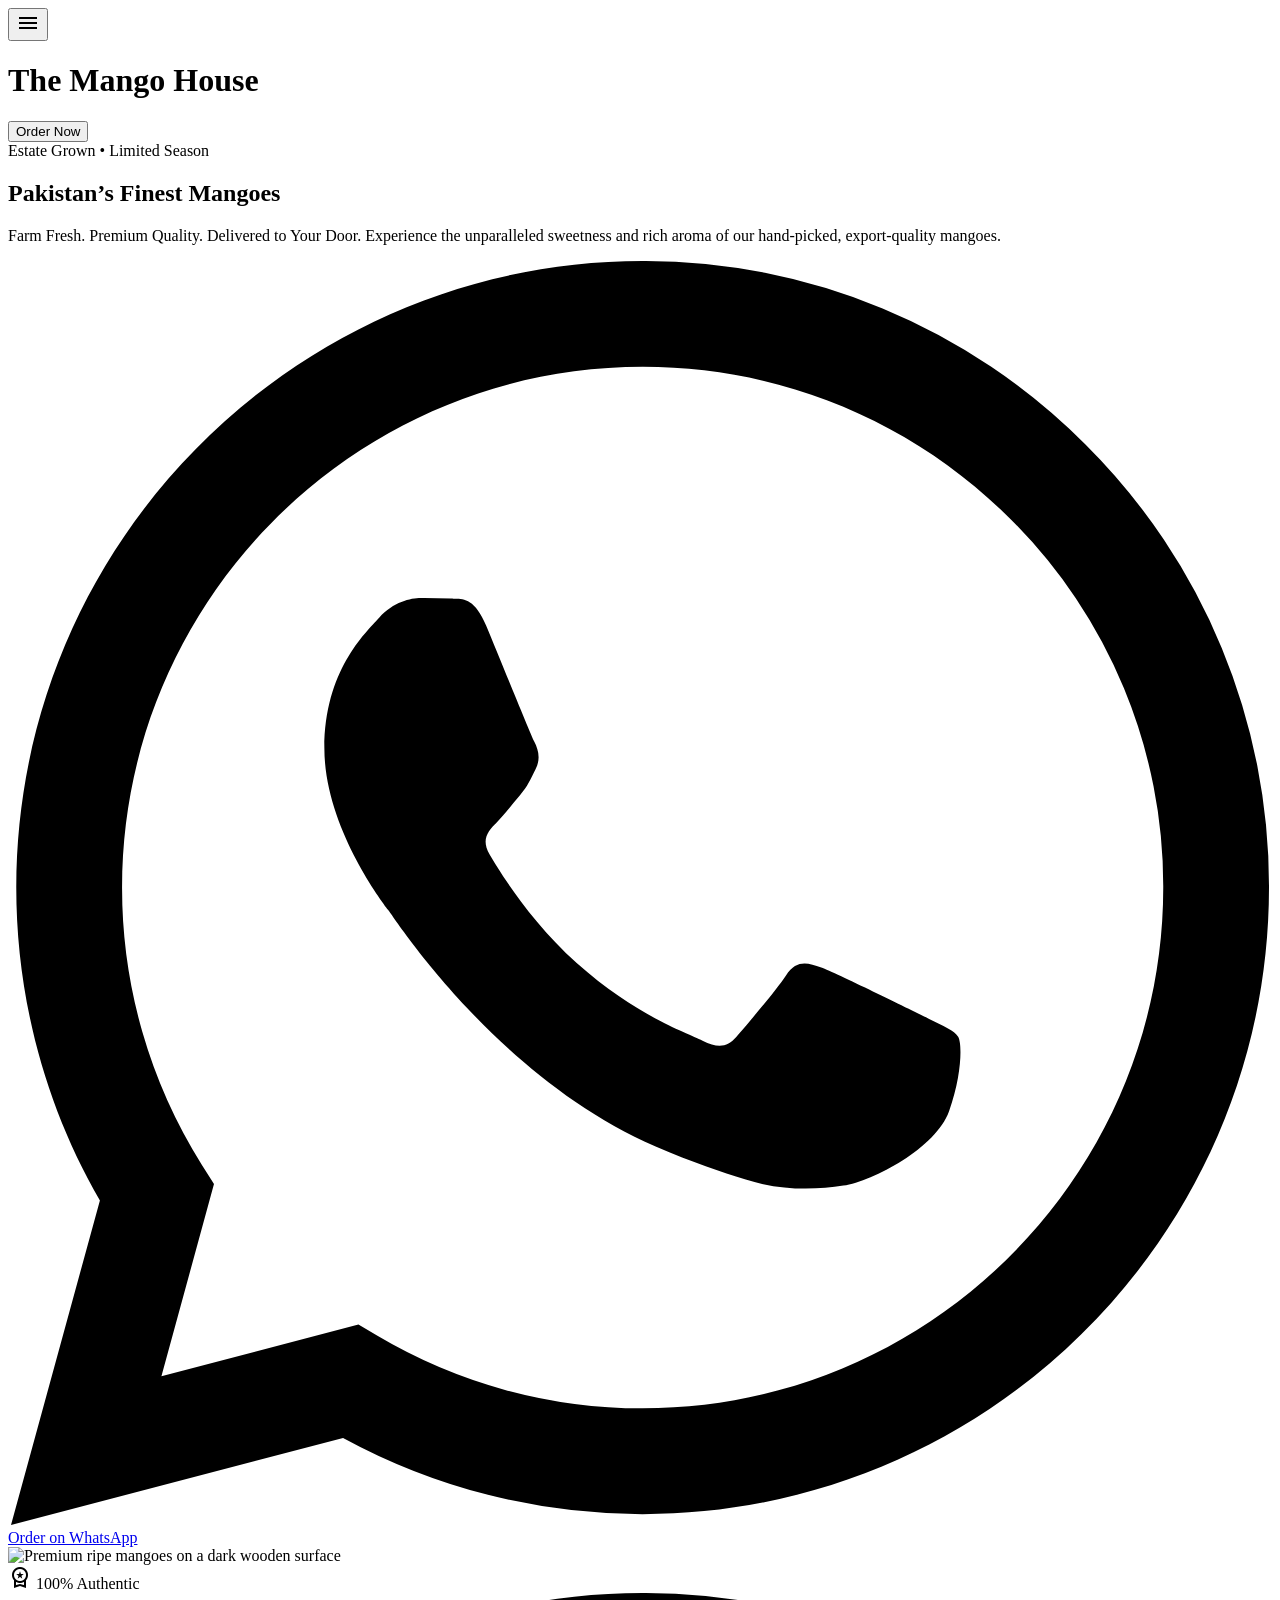
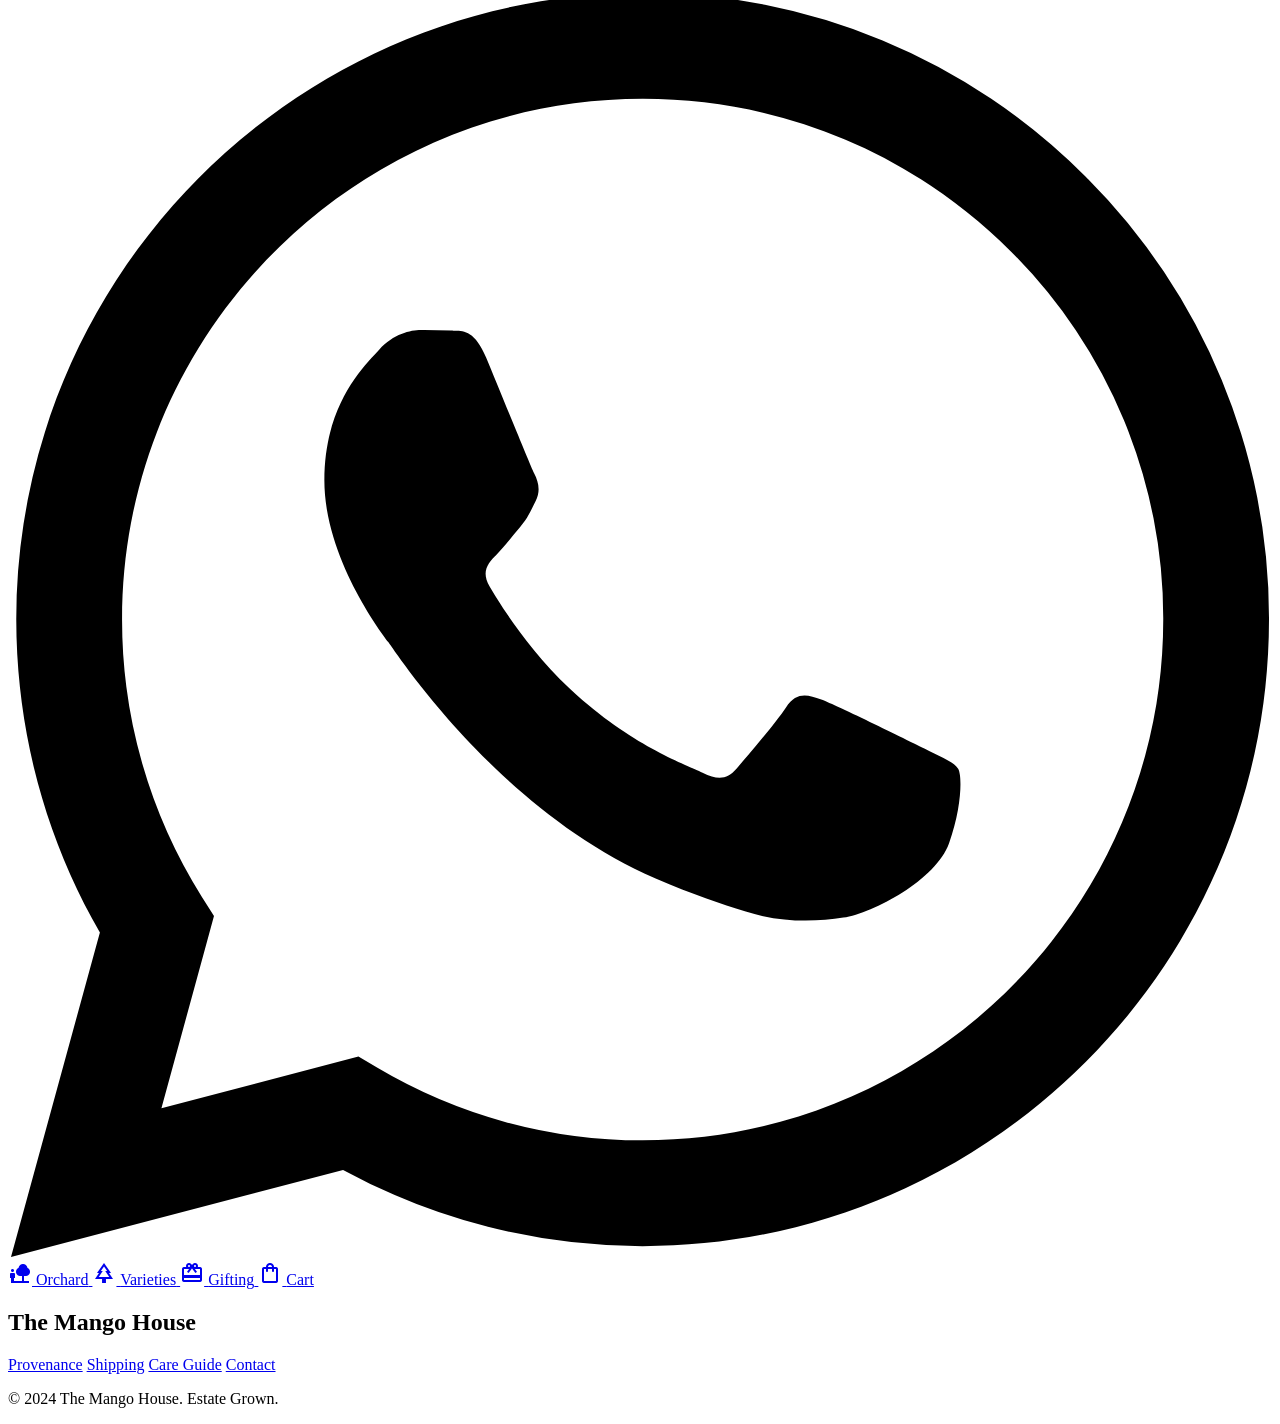
==== stitch_screens/hero.html @ d8a32038 "first commit" ====
<!DOCTYPE html>

<html class="light" lang="en"><head>
<meta charset="utf-8"/>
<meta content="width=device-width, initial-scale=1.0" name="viewport"/>
<title>The Mango House - Pakistan's Finest Mangoes</title>
<script src="https://cdn.tailwindcss.com?plugins=forms,container-queries"></script>
<link href="https://fonts.googleapis.com" rel="preconnect"/>
<link crossorigin="" href="https://fonts.gstatic.com" rel="preconnect"/>
<link href="https://fonts.googleapis.com/css2?family=Montserrat:wght@400;600&amp;family=Playfair+Display:wght@600;700&amp;display=swap" rel="stylesheet"/>
<link href="https://fonts.googleapis.com/css2?family=Material+Symbols+Outlined:wght,FILL@100..700,0..1&amp;display=swap" rel="stylesheet"/>
<link href="https://fonts.googleapis.com/css2?family=Material+Symbols+Outlined:wght,FILL@100..700,0..1&amp;display=swap" rel="stylesheet"/>
<script id="tailwind-config">
      tailwind.config = {
        darkMode: "class",
        theme: {
          extend: {
            "colors": {
                    "tertiary-fixed-dim": "#c8c7bf",
                    "on-primary-container": "#644000",
                    "surface-bright": "#fbf9f8",
                    "on-error": "#ffffff",
                    "on-secondary-container": "#6c4100",
                    "outline-variant": "#d7c3ae",
                    "tertiary-fixed": "#e4e3db",
                    "primary-fixed-dim": "#ffb955",
                    "on-tertiary-fixed": "#1b1c17",
                    "on-primary": "#ffffff",
                    "primary-container": "#f5a623",
                    "surface-container": "#f0eded",
                    "surface-container-high": "#eae8e7",
                    "on-tertiary-fixed-variant": "#474742",
                    "on-secondary-fixed": "#2b1700",
                    "primary-fixed": "#ffddb4",
                    "error-container": "#ffdad6",
                    "surface-tint": "#835500",
                    "tertiary-container": "#b7b6af",
                    "surface-variant": "#e4e2e1",
                    "on-secondary-fixed-variant": "#663d00",
                    "surface-dim": "#dcd9d9",
                    "secondary": "#875300",
                    "tertiary": "#5f5f59",
                    "on-error-container": "#93000a",
                    "inverse-primary": "#ffb955",
                    "on-surface": "#1b1c1c",
                    "secondary-fixed": "#ffddba",
                    "secondary-fixed-dim": "#ffb865",
                    "on-primary-fixed": "#291800",
                    "surface-container-low": "#f6f3f2",
                    "on-primary-fixed-variant": "#633f00",
                    "surface-container-highest": "#e4e2e1",
                    "secondary-container": "#feaa3c",
                    "inverse-on-surface": "#f3f0f0",
                    "on-background": "#1b1c1c",
                    "surface": "#fbf9f8",
                    "on-secondary": "#ffffff",
                    "primary": "#835500",
                    "on-tertiary-container": "#474742",
                    "error": "#ba1a1a",
                    "surface-container-lowest": "#ffffff",
                    "on-surface-variant": "#524534",
                    "inverse-surface": "#303030",
                    "outline": "#857462",
                    "on-tertiary": "#ffffff",
                    "background": "#fbf9f8"
            },
            "borderRadius": {
                    "DEFAULT": "0.25rem",
                    "lg": "0.5rem",
                    "xl": "0.75rem",
                    "full": "9999px"
            },
            "spacing": {
                    "margin-mobile": "20px",
                    "container-max": "1280px",
                    "margin-desktop": "64px",
                    "unit": "8px",
                    "gutter": "24px"
            },
            "fontFamily": {
                    "headline-md": [
                            "Playfair Display"
                    ],
                    "label-md": [
                            "Montserrat"
                    ],
                    "display-lg": [
                            "Playfair Display"
                    ],
                    "body-lg": [
                            "Montserrat"
                    ],
                    "body-md": [
                            "Montserrat"
                    ],
                    "headline-lg-mobile": [
                            "Playfair Display"
                    ],
                    "headline-lg": [
                            "Playfair Display"
                    ]
            },
            "fontSize": {
                    "headline-md": [
                            "32px",
                            {
                                    "lineHeight": "1.3",
                                    "fontWeight": "600"
                            }
                    ],
                    "label-md": [
                            "14px",
                            {
                                    "lineHeight": "1.2",
                                    "letterSpacing": "0.05em",
                                    "fontWeight": "600"
                            }
                    ],
                    "display-lg": [
                            "64px",
                            {
                                    "lineHeight": "1.1",
                                    "letterSpacing": "-0.02em",
                                    "fontWeight": "700"
                            }
                    ],
                    "body-lg": [
                            "18px",
                            {
                                    "lineHeight": "1.6",
                                    "fontWeight": "400"
                            }
                    ],
                    "body-md": [
                            "16px",
                            {
                                    "lineHeight": "1.5",
                                    "fontWeight": "400"
                            }
                    ],
                    "headline-lg-mobile": [
                            "32px",
                            {
                                    "lineHeight": "1.2",
                                    "fontWeight": "700"
                            }
                    ],
                    "headline-lg": [
                            "48px",
                            {
                                    "lineHeight": "1.2",
                                    "fontWeight": "700"
                            }
                    ]
            }
    },
        },
      }
    </script>
<style>
        .material-symbols-outlined {
            font-variation-settings: 'FILL' 0, 'wght' 400, 'GRAD' 0, 'opsz' 24;
        }
        .icon-fill {
            font-variation-settings: 'FILL' 1;
        }
    </style>
<style>
    body {
      min-height: max(884px, 100dvh);
    }
  </style>
  </head>
<body class="bg-background text-on-background min-h-screen flex flex-col font-body-md overflow-x-hidden selection:bg-primary-container selection:text-on-primary-container">
<!-- TopAppBar -->
<header class="fixed top-0 w-full z-50 bg-surface/90 dark:bg-surface-dim/90 backdrop-blur-md shadow-sm border-b border-outline-variant/30 flex items-center justify-between px-margin-mobile h-16 transition-all duration-300">
<button class="p-2 -ml-2 text-primary hover:opacity-80 transition-opacity active:scale-95 duration-200">
<span class="material-symbols-outlined" data-icon="menu">menu</span>
</button>
<h1 class="font-headline-md text-headline-md text-primary dark:text-primary-fixed-dim tracking-tight">The Mango House</h1>
<button class="font-label-md text-label-md text-primary dark:text-primary-fixed-dim hover:opacity-80 transition-opacity active:scale-95 duration-200 uppercase tracking-widest">
            Order Now
        </button>
</header>
<!-- Main Content: Hero / Landing -->
<main class="flex-grow pt-16 flex flex-col relative">
<!-- Background Decor -->
<div class="absolute inset-0 z-0 bg-gradient-to-br from-secondary-fixed via-primary-fixed to-surface opacity-80 mix-blend-multiply"></div>
<div class="absolute inset-0 z-0 opacity-[0.02]" style="background-image: url('https://lh3.googleusercontent.com/aida-public/[base64]');"></div>
<section class="relative z-10 flex flex-col md:flex-row items-center justify-center min-h-[calc(100vh-64px)] px-margin-mobile md:px-margin-desktop py-12 gap-12 max-w-container-max mx-auto w-full">
<!-- Text Content -->
<div class="flex-1 flex flex-col items-center md:items-start text-center md:text-left space-y-6 max-w-2xl">
<span class="font-label-md text-label-md text-secondary uppercase tracking-widest bg-secondary-fixed/50 px-4 py-2 rounded-full border border-secondary/20">
                    Estate Grown • Limited Season
                </span>
<h2 class="font-display-lg text-display-lg text-on-surface">
                    Pakistan’s Finest <span class="text-primary italic">Mangoes</span>
</h2>
<p class="font-body-lg text-body-lg text-on-surface-variant max-w-lg">
                    Farm Fresh. Premium Quality. Delivered to Your Door. Experience the unparalleled sweetness and rich aroma of our hand-picked, export-quality mangoes.
                </p>
<div class="pt-8">
<a class="inline-flex items-center gap-3 bg-[#25D366] hover:bg-[#1DA851] text-white font-label-md text-label-md px-8 py-4 rounded-full shadow-lg hover:shadow-xl transition-all duration-300 hover:-translate-y-1 active:scale-95" href="https://wa.me/">
<svg class="w-6 h-6 fill-current" viewbox="0 0 24 24" xmlns="http://www.w3.org/2000/svg">
<path d="M17.472 14.382c-.297-.149-1.758-.867-2.03-.967-.273-.099-.471-.148-.67.15-.197.297-.767.966-.94 1.164-.173.199-.347.223-.644.075-.297-.15-1.255-.463-2.39-1.475-.883-.788-1.48-1.761-1.653-2.059-.173-.297-.018-.458.13-.606.134-.133.298-.347.446-.52.149-.174.198-.298.298-.497.099-.198.05-.371-.025-.52-.075-.149-.669-1.612-.916-2.207-.242-.579-.487-.5-.669-.51a12.8 12.8 0 0 0-.57-.01c-.198 0-.52.074-.792.372-.272.297-1.04 1.016-1.04 2.479 0 1.462 1.065 2.875 1.213 3.074.149.198 2.095 3.2 5.077 4.487.709.306 1.262.489 1.694.625.712.227 1.36.195 1.871.118.571-.085 1.758-.719 2.006-1.413.248-.694.248-1.289.173-1.413-.074-.124-.272-.198-.57-.347m-5.421 7.403h-.004a9.87 9.87 0 0 1-5.031-1.378l-.361-.214-3.741.982.998-3.648-.235-.374a9.86 9.86 0 0 1-1.51-5.26c.001-5.45 4.436-9.884 9.888-9.884 2.64 0 5.122 1.03 6.988 2.898a9.825 9.825 0 0 1 2.893 6.994c-.003 5.45-4.437 9.884-9.885 9.884m8.413-18.297A11.815 11.815 0 0 0 12.05 0C5.495 0 .16 5.335.157 11.892c0 2.096.547 4.142 1.588 5.945L.057 24l6.305-1.654a11.882 11.882 0 0 0 5.683 1.448h.005c6.554 0 11.89-5.335 11.893-11.893a11.821 11.821 0 0 0-3.48-8.413Z"></path>
</svg>
                        Order on WhatsApp
                    </a>
</div>
</div>
<!-- Image Content -->
<div class="flex-1 flex justify-center items-center relative w-full max-w-md md:max-w-xl aspect-square">
<!-- Decorative ambient glow -->
<div class="absolute inset-0 bg-primary-container rounded-full blur-[100px] opacity-30 mix-blend-multiply"></div>
<!-- Main Mango Image -->
<img alt="Premium ripe mangoes on a dark wooden surface" class="w-full h-full object-cover rounded-full shadow-2xl z-10 border-4 border-surface p-2 bg-surface rotate-3 hover:rotate-0 transition-transform duration-700 ease-out" data-alt="A macro, high-resolution lifestyle photograph of several vibrant, perfectly ripe golden-yellow Pakistani mangoes resting on a rustic, dark mahogany wooden table. The lighting is warm and directional, casting soft, elegant shadows that highlight the smooth texture and slight dew drops on the mango skin. The mood is luxurious, appetizing, and premium, perfectly matching a high-end gourmet food brand's light-mode aesthetic with deep amber and warm white tones in the background." src="https://lh3.googleusercontent.com/aida-public/[base64]"/>
<!-- Origin Badge -->
<div class="absolute bottom-8 right-8 md:bottom-12 md:right-12 z-20 bg-primary text-on-primary font-label-md text-label-md px-6 py-6 rounded-full shadow-lg transform rotate-12 flex flex-col items-center justify-center border-2 border-surface">
<span class="material-symbols-outlined mb-1" data-icon="workspace_premium">workspace_premium</span>
<span>100%</span>
<span>Authentic</span>
</div>
</div>
</section>
<!-- Divider -->
<div class="w-full h-px bg-outline-variant/50 max-w-container-max mx-auto"></div>
</main>
<!-- WhatsApp FAB (Persistent) -->
<a class="fixed bottom-24 md:bottom-8 right-6 z-50 bg-[#25D366] text-white p-4 rounded-full shadow-[0_8px_30px_rgb(37,211,102,0.4)] hover:scale-110 transition-transform duration-300 flex items-center justify-center hover:bg-[#1DA851]" href="https://wa.me/">
<svg class="w-8 h-8 fill-current" viewbox="0 0 24 24" xmlns="http://www.w3.org/2000/svg">
<path d="M17.472 14.382c-.297-.149-1.758-.867-2.03-.967-.273-.099-.471-.148-.67.15-.197.297-.767.966-.94 1.164-.173.199-.347.223-.644.075-.297-.15-1.255-.463-2.39-1.475-.883-.788-1.48-1.761-1.653-2.059-.173-.297-.018-.458.13-.606.134-.133.298-.347.446-.52.149-.174.198-.298.298-.497.099-.198.05-.371-.025-.52-.075-.149-.669-1.612-.916-2.207-.242-.579-.487-.5-.669-.51a12.8 12.8 0 0 0-.57-.01c-.198 0-.52.074-.792.372-.272.297-1.04 1.016-1.04 2.479 0 1.462 1.065 2.875 1.213 3.074.149.198 2.095 3.2 5.077 4.487.709.306 1.262.489 1.694.625.712.227 1.36.195 1.871.118.571-.085 1.758-.719 2.006-1.413.248-.694.248-1.289.173-1.413-.074-.124-.272-.198-.57-.347m-5.421 7.403h-.004a9.87 9.87 0 0 1-5.031-1.378l-.361-.214-3.741.982.998-3.648-.235-.374a9.86 9.86 0 0 1-1.51-5.26c.001-5.45 4.436-9.884 9.888-9.884 2.64 0 5.122 1.03 6.988 2.898a9.825 9.825 0 0 1 2.893 6.994c-.003 5.45-4.437 9.884-9.885 9.884m8.413-18.297A11.815 11.815 0 0 0 12.05 0C5.495 0 .16 5.335.157 11.892c0 2.096.547 4.142 1.588 5.945L.057 24l6.305-1.654a11.882 11.882 0 0 0 5.683 1.448h.005c6.554 0 11.89-5.335 11.893-11.893a11.821 11.821 0 0 0-3.48-8.413Z"></path>
</svg>
</a>
<!-- BottomNavBar (Mobile Only) -->
<nav class="md:hidden fixed bottom-0 w-full z-40 bg-surface-container dark:bg-surface-container-highest rounded-t-xl shadow-[0_-4px_10px_rgba(131,85,0,0.05)] flex justify-around items-center py-2 px-4 w-full">
<!-- Active Tab: Orchard (Home) -->
<a class="flex flex-col items-center justify-center bg-secondary-container text-on-secondary-container rounded-full px-4 py-1 active:scale-90 duration-150" href="#">
<span class="material-symbols-outlined icon-fill" data-icon="nature_people">nature_people</span>
<span class="font-label-md text-label-md mt-1">Orchard</span>
</a>
<a class="flex flex-col items-center justify-center text-on-surface-variant hover:text-primary transition-colors active:scale-90 duration-150" href="#">
<span class="material-symbols-outlined" data-icon="Park">park</span>
<span class="font-label-md text-[12px] mt-1">Varieties</span>
</a>
<a class="flex flex-col items-center justify-center text-on-surface-variant hover:text-primary transition-colors active:scale-90 duration-150" href="#">
<span class="material-symbols-outlined" data-icon="redeem">redeem</span>
<span class="font-label-md text-[12px] mt-1">Gifting</span>
</a>
<a class="flex flex-col items-center justify-center text-on-surface-variant hover:text-primary transition-colors active:scale-90 duration-150" href="#">
<span class="material-symbols-outlined" data-icon="shopping_bag">shopping_bag</span>
<span class="font-label-md text-[12px] mt-1">Cart</span>
</a>
</nav>
<!-- Footer -->
<footer class="w-full pt-12 pb-32 md:pb-24 bg-surface-dim dark:bg-inverse-surface border-t border-primary/20 flex flex-col items-center space-y-6 px-margin-mobile text-center">
<h2 class="font-headline-md text-headline-md text-on-surface">The Mango House</h2>
<div class="flex flex-wrap justify-center gap-6">
<a class="font-body-md text-body-md text-on-surface-variant hover:text-primary underline decoration-primary/30 transition-all" href="#">Provenance</a>
<a class="font-body-md text-body-md text-on-surface-variant hover:text-primary underline decoration-primary/30 transition-all" href="#">Shipping</a>
<a class="font-body-md text-body-md text-on-surface-variant hover:text-primary underline decoration-primary/30 transition-all" href="#">Care Guide</a>
<a class="font-body-md text-body-md text-on-surface-variant hover:text-primary underline decoration-primary/30 transition-all" href="#">Contact</a>
</div>
<p class="font-body-md text-body-md text-on-surface-variant mt-8 text-sm">
            © 2024 The Mango House. Estate Grown.
        </p>
</footer>
</body></html>
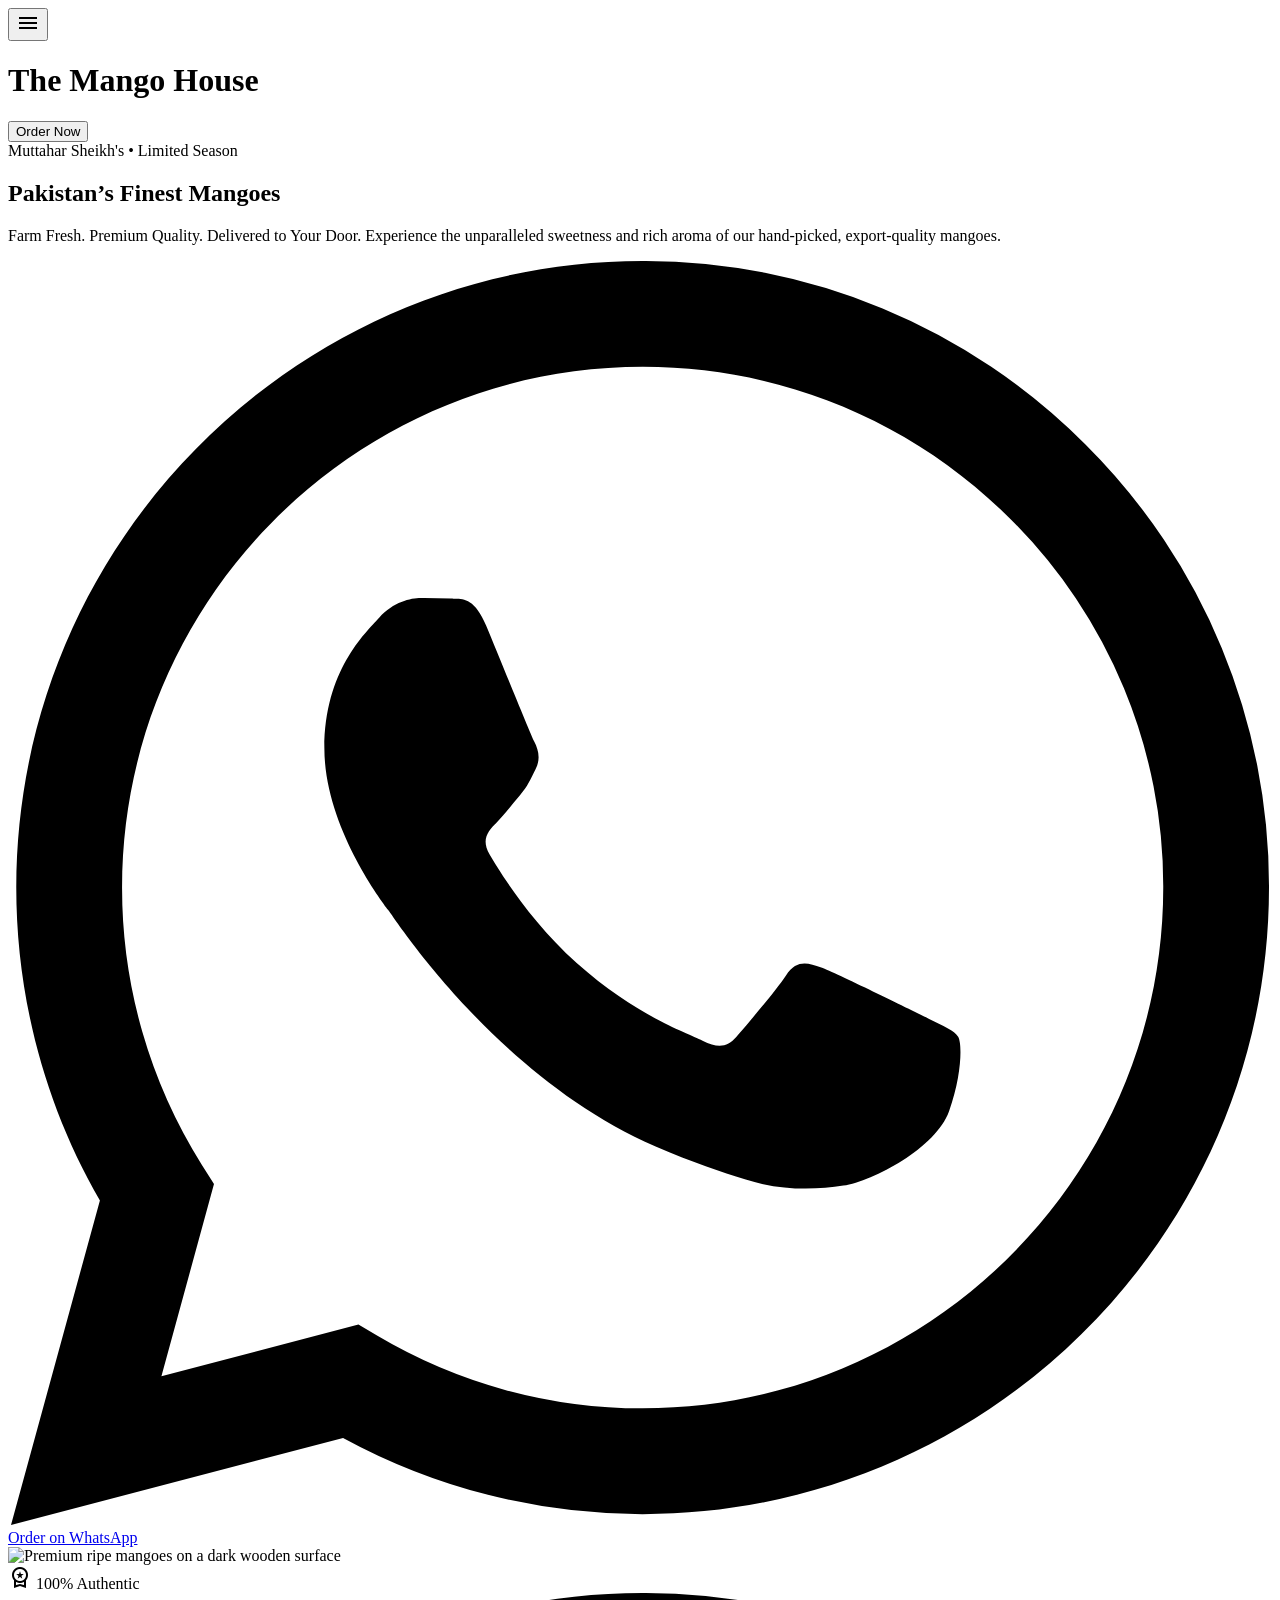
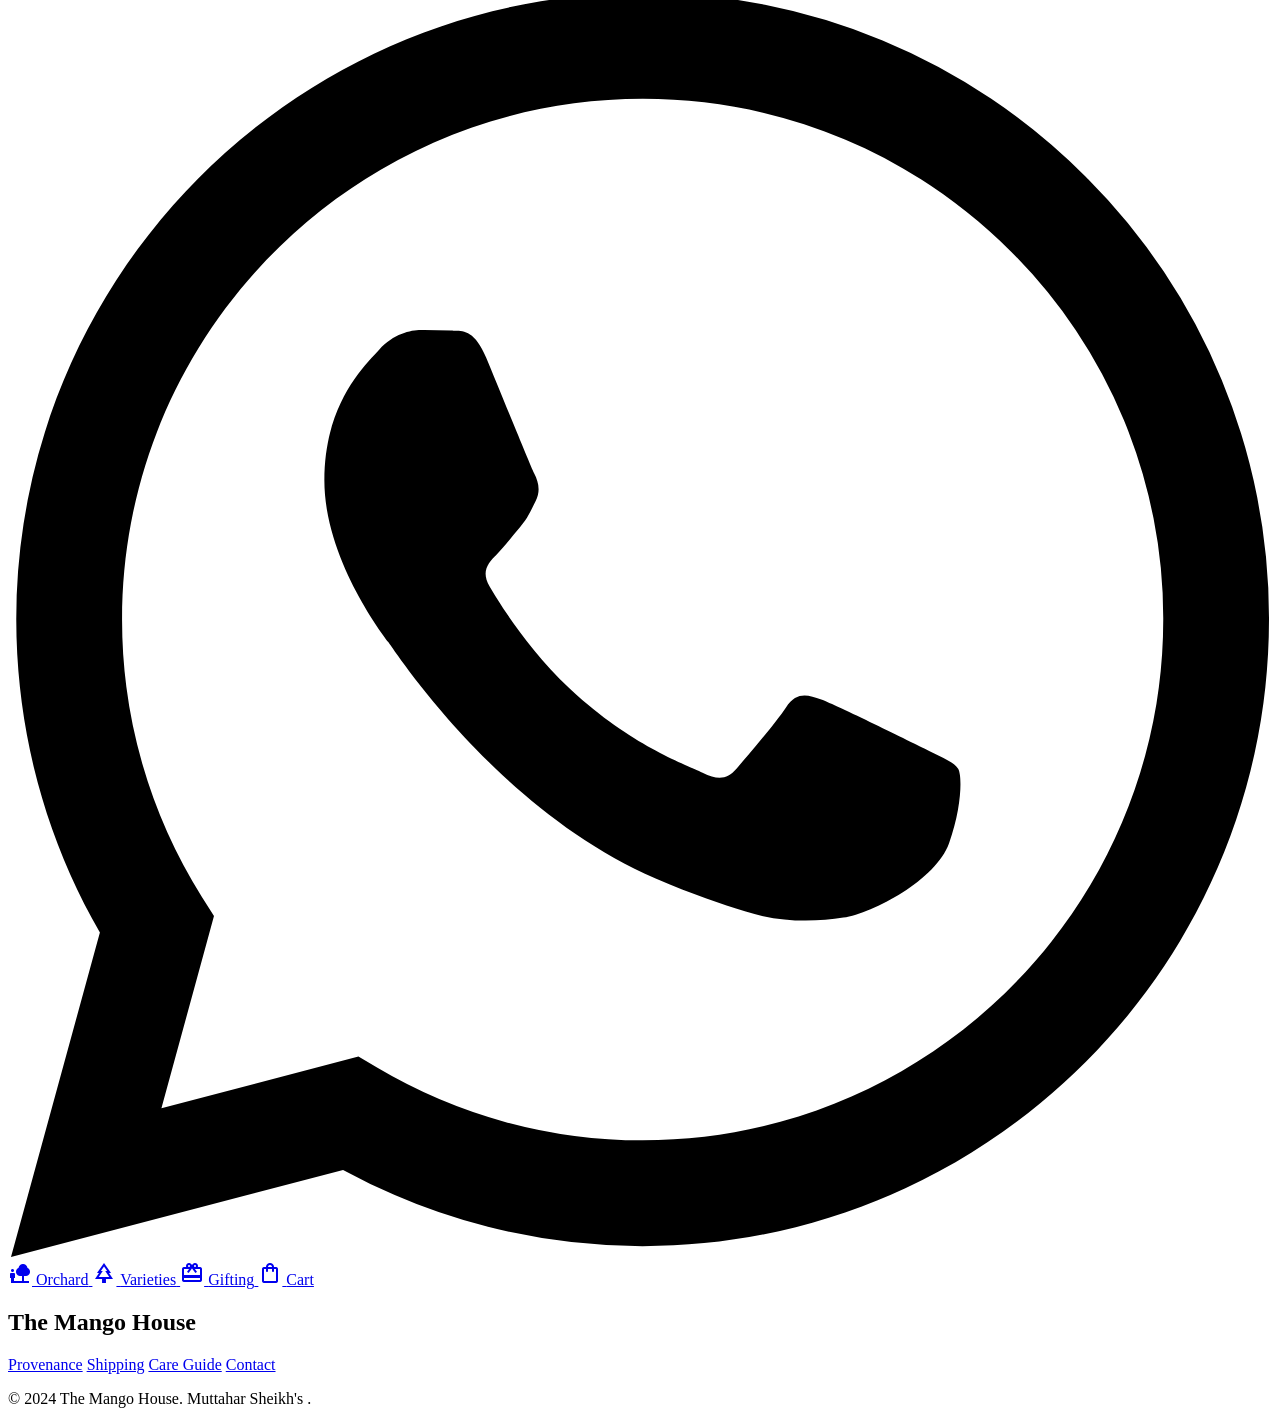
==== commit e539ade2: "Update footer and badge text to include "Muttahar Sheikh's" branding" ====
--- a/stitch_screens/hero.html
+++ b/stitch_screens/hero.html
@@ -191,7 +191,7 @@
 <!-- Text Content -->
 <div class="flex-1 flex flex-col items-center md:items-start text-center md:text-left space-y-6 max-w-2xl">
 <span class="font-label-md text-label-md text-secondary uppercase tracking-widest bg-secondary-fixed/50 px-4 py-2 rounded-full border border-secondary/20">
-                    Estate Grown • Limited Season
+                    Muttahar Sheikh's  • Limited Season
                 </span>
 <h2 class="font-display-lg text-display-lg text-on-surface">
                     Pakistan’s Finest <span class="text-primary italic">Mangoes</span>
@@ -261,7 +261,7 @@
 <a class="font-body-md text-body-md text-on-surface-variant hover:text-primary underline decoration-primary/30 transition-all" href="#">Contact</a>
 </div>
 <p class="font-body-md text-body-md text-on-surface-variant mt-8 text-sm">
-            © 2024 The Mango House. Estate Grown.
+            © 2024 The Mango House. Muttahar Sheikh's .
         </p>
 </footer>
 </body></html>
